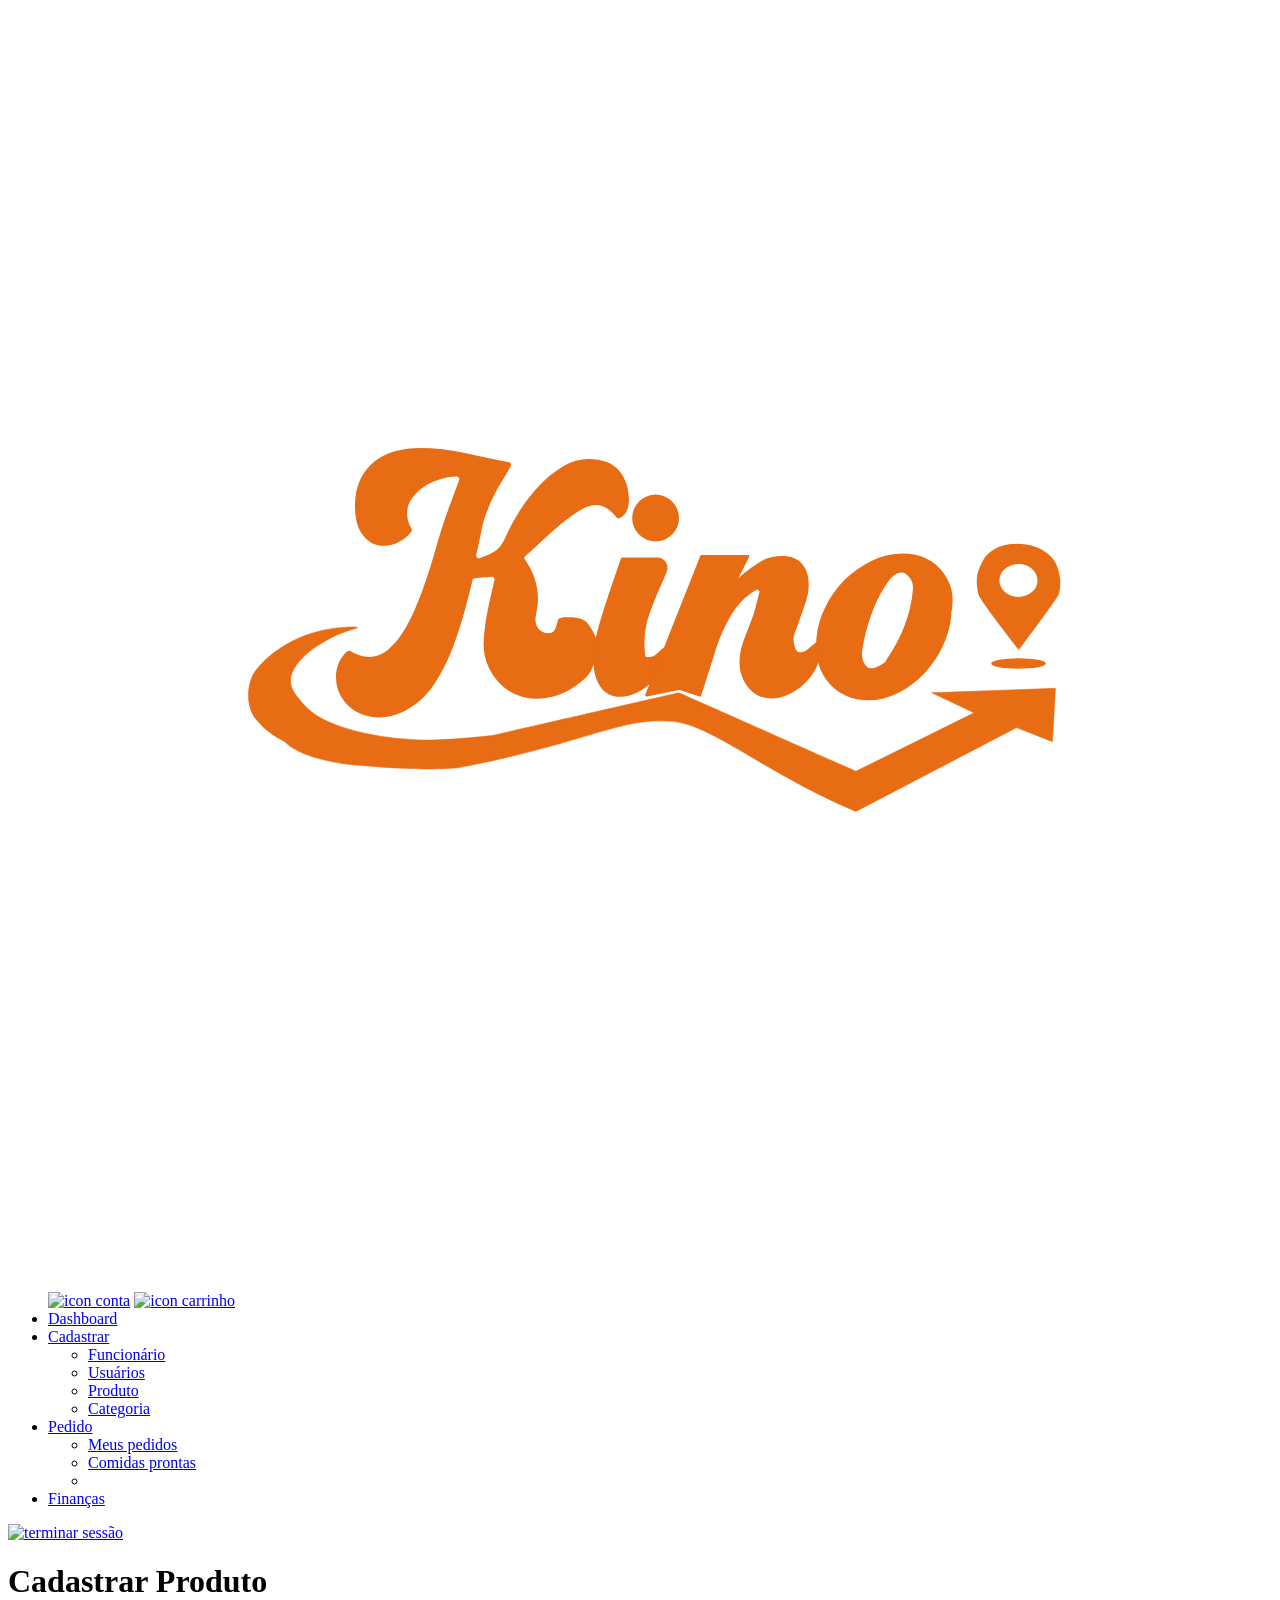
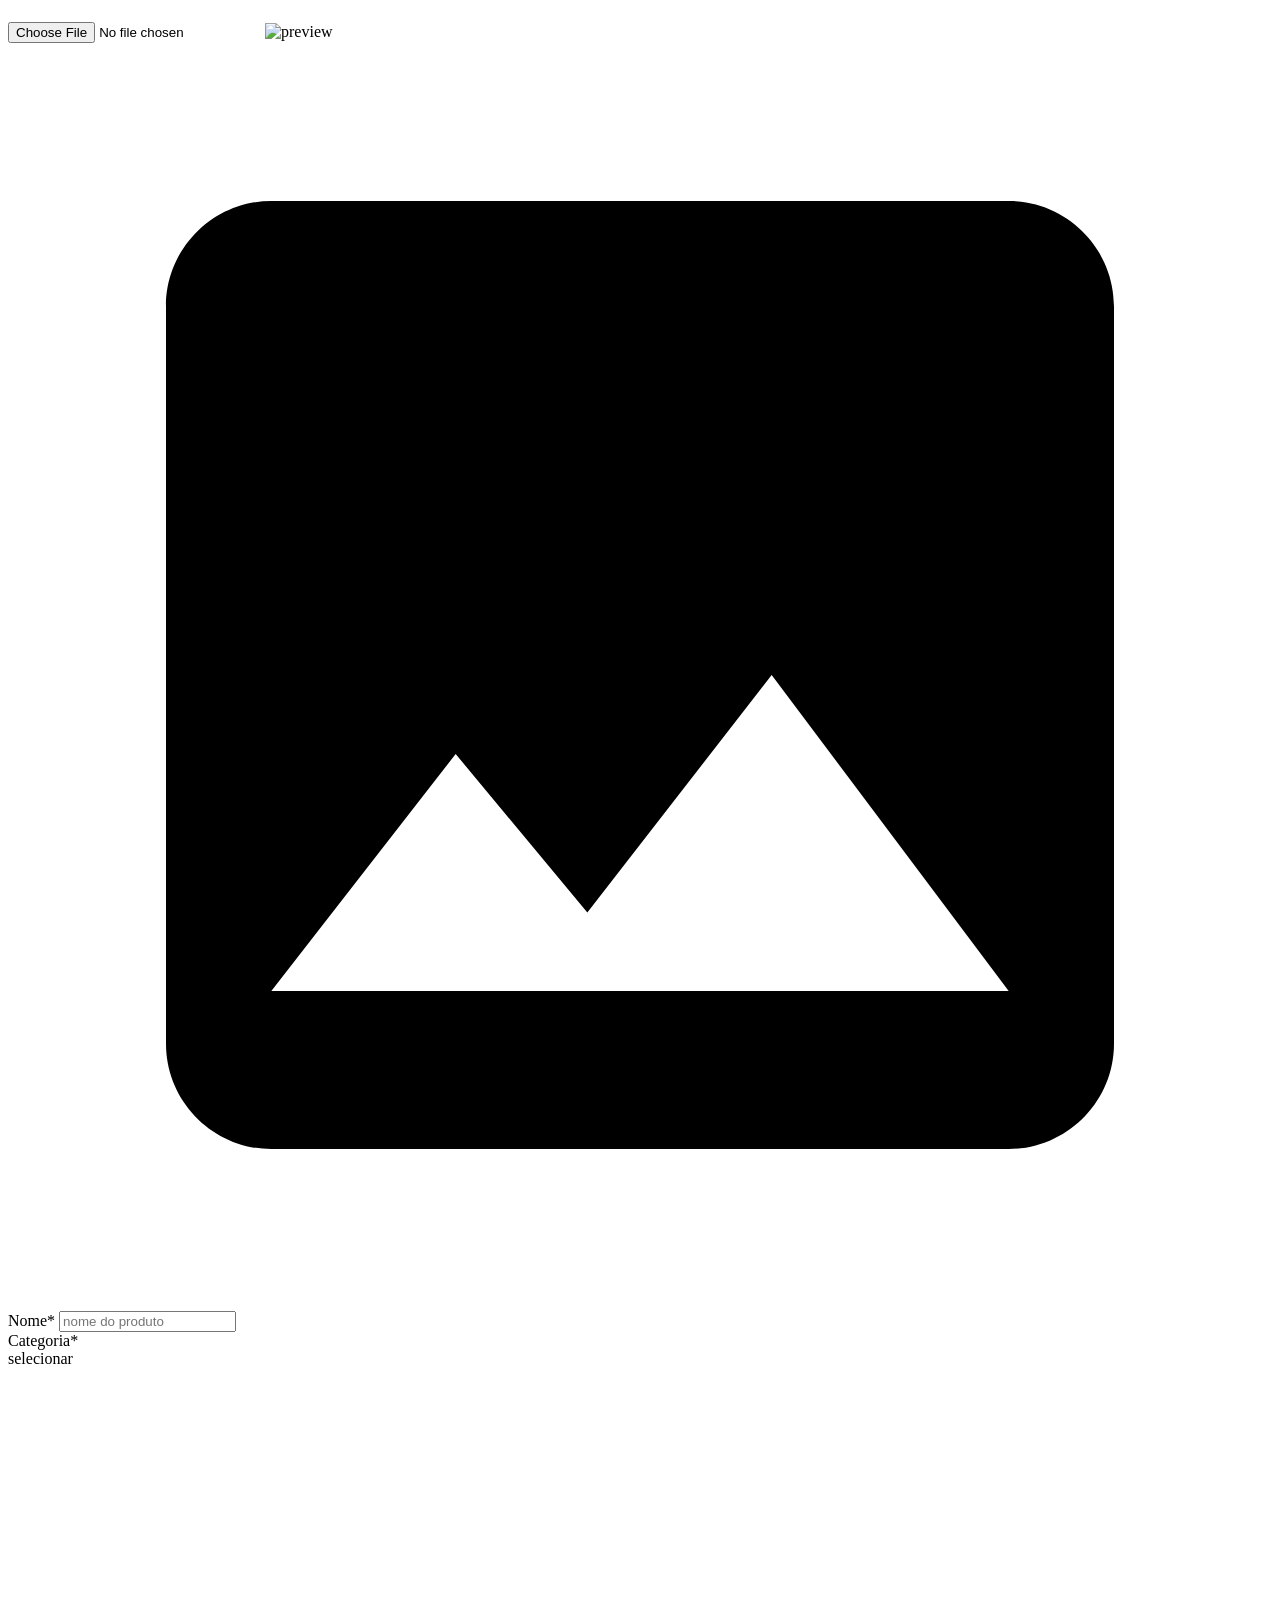
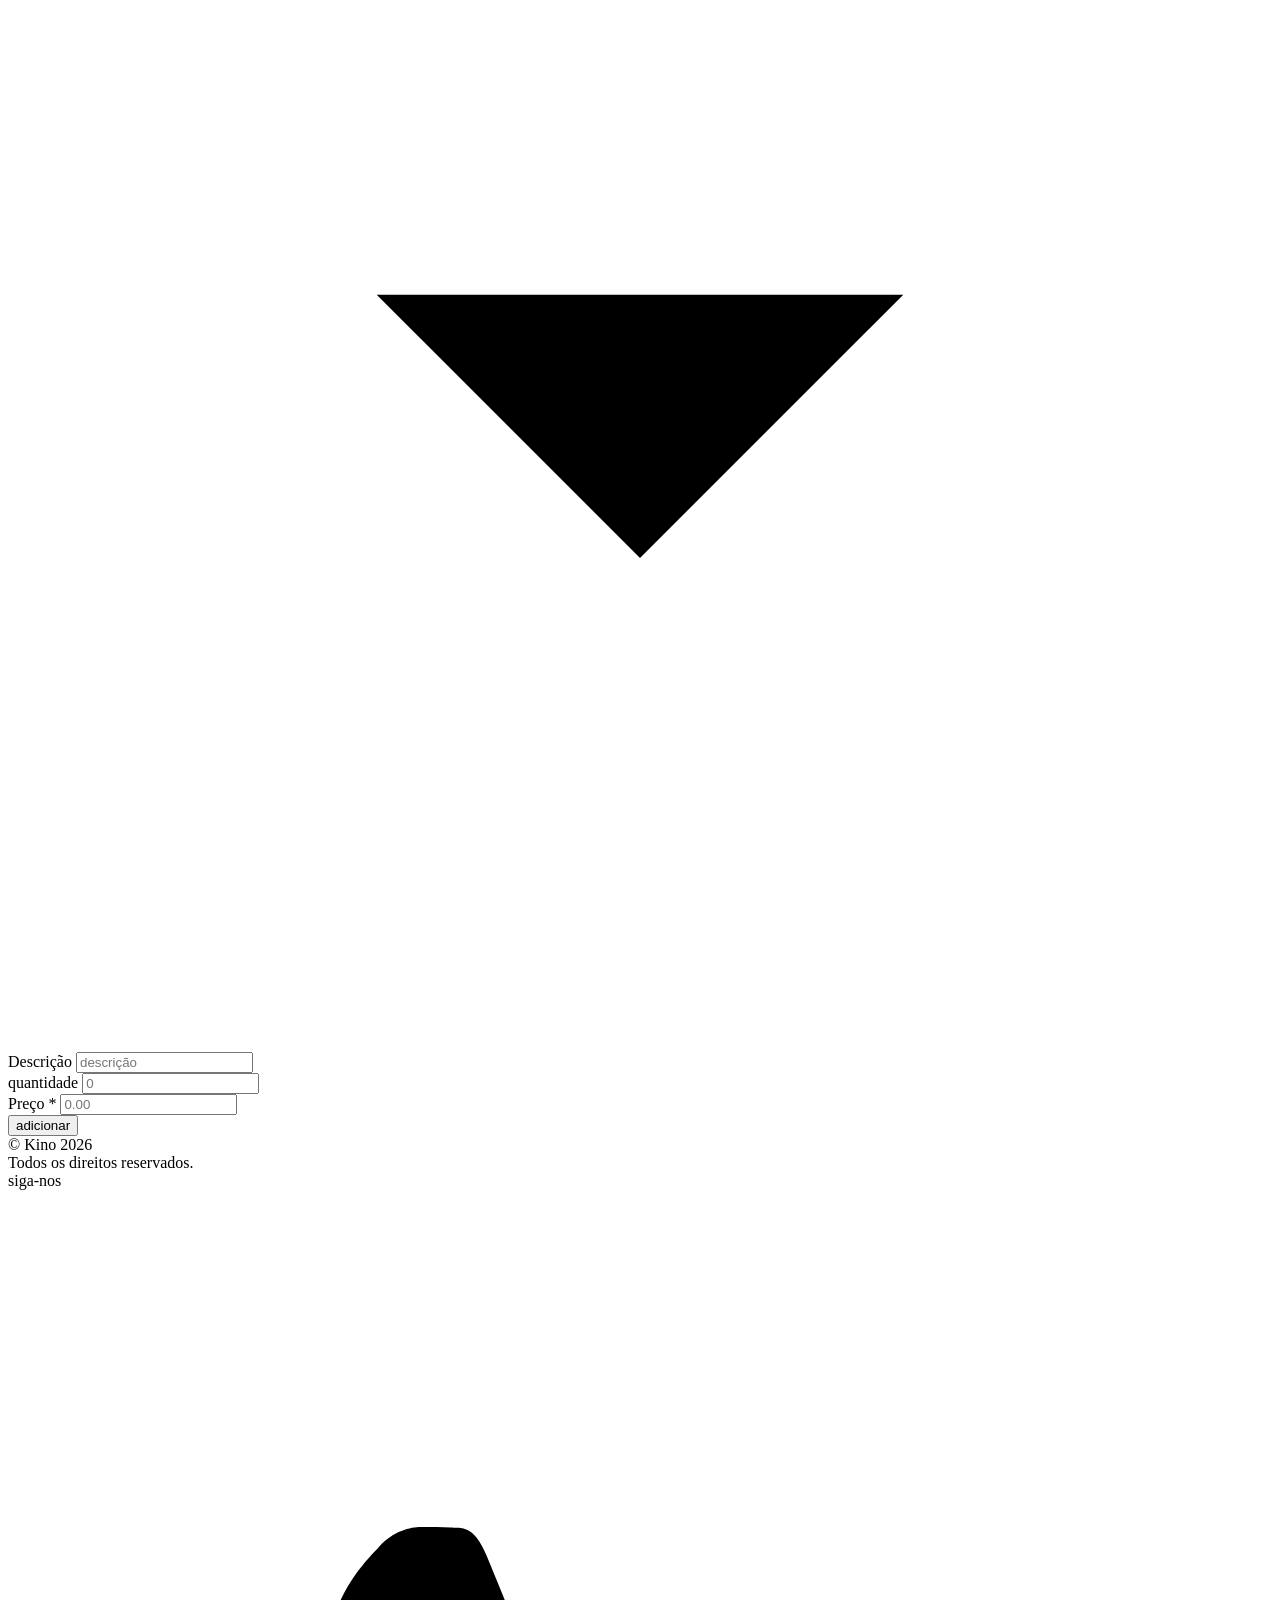
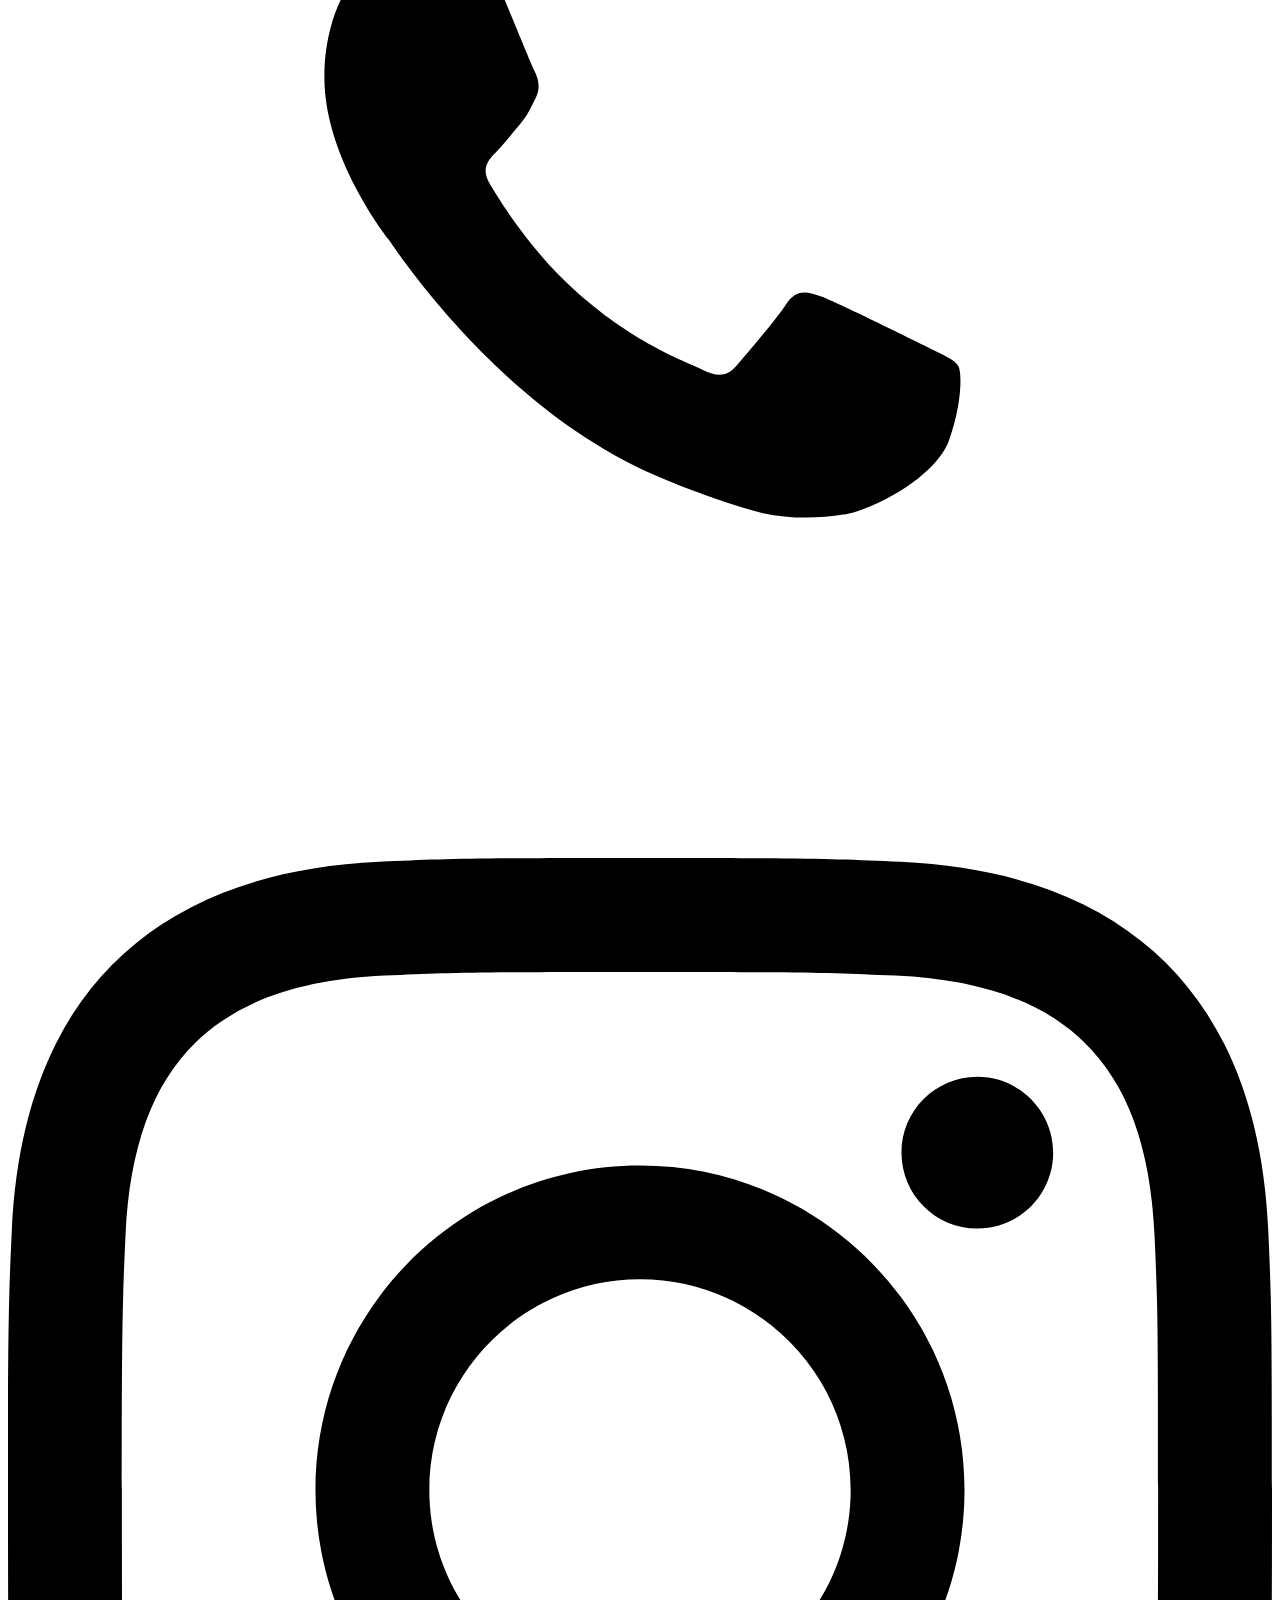
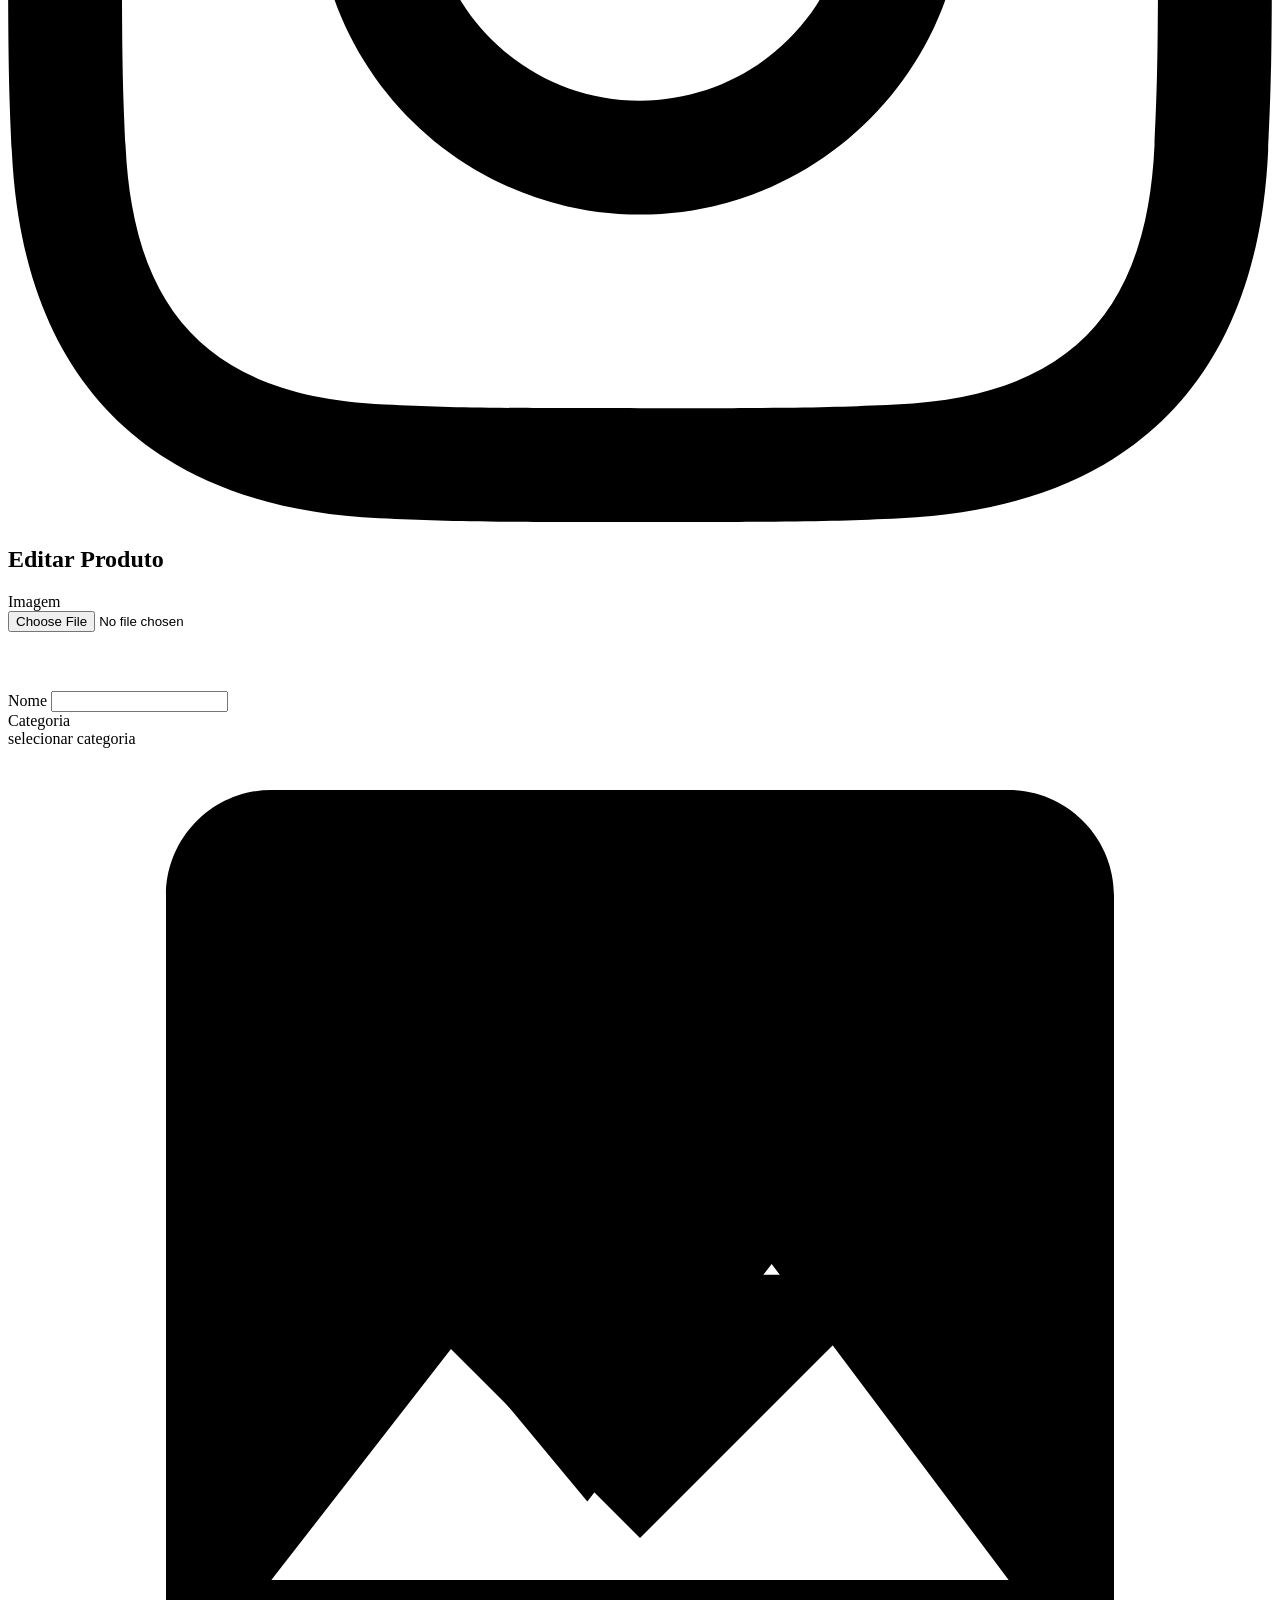
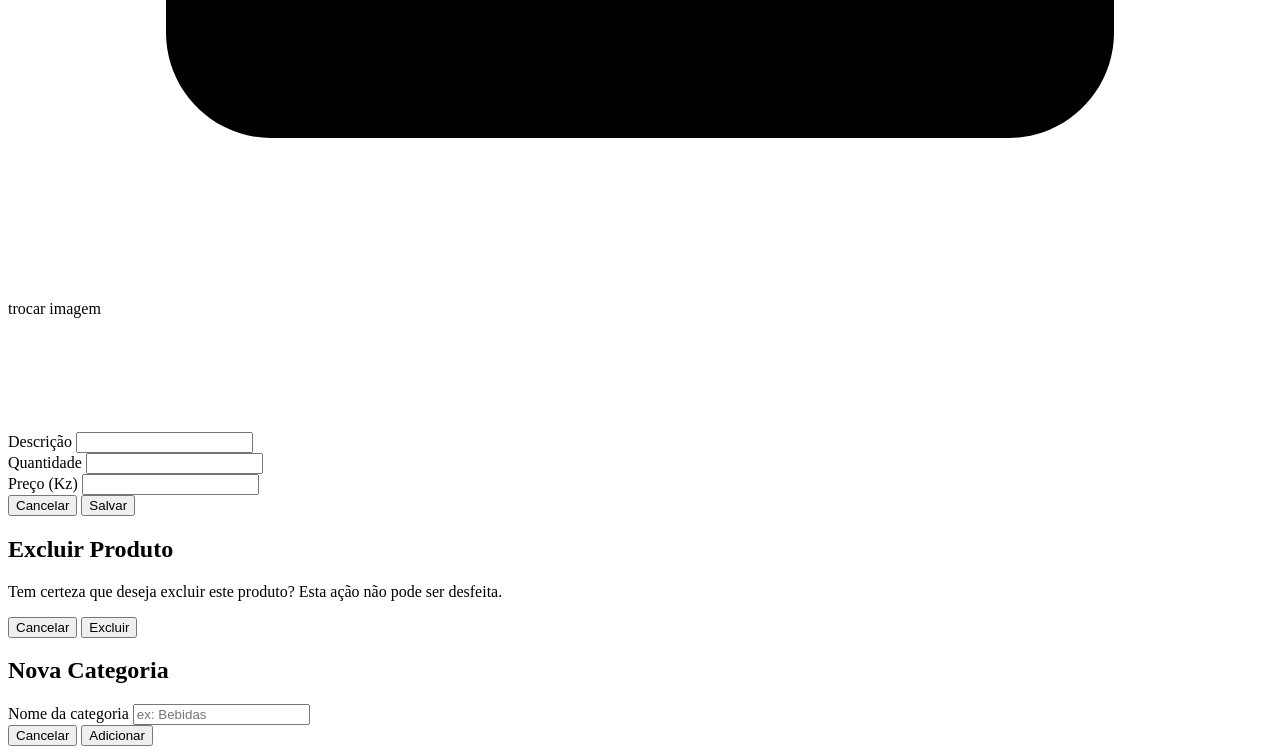
==== frontend/src/views/cadastrarProduto/cadastrarProduto.html @ 4c3218d9 "fix: alteração no svg e o png da pasta public /// fix: alteração no front da pagina de login" ====
<!DOCTYPE html>
<html lang="pt-BR">

<head>
  <meta charset="UTF-8" />
  <meta name="viewport" content="width=device-width, initial-scale=1.0" />
  <title>Cadastrar Produto</title>
  <script type="module" src="cadastrarProduto.js" defer></script>
  <link rel="icon" href="../../../public/kino.svg">
  <link rel="stylesheet" href="cadastrarProduto.css" />
  <link rel="stylesheet" href="../../style.css">
</head>

<body>

  <!-- NAV -->
    <!--Cabeçalho da pagina-->
    <header class="header" id="header_dashboar">
        <div class="logo">
            <!-- Removidos os width="80px" e height="80px" fixos para que o CSS o expanda grandemente -->
            <img src="../../../public/kino.svg" alt="logotipo do kino">
        </div>
        <!--Menu principal da página-->
        <nav class="nav" id="nav_dashboard">

            <ul class="menu">
                <header class="Cabeçalho-menu">
                    <a href="../login/login.html"><img src="../src/icons/user.svg" alt="icon conta" width="40px"
                            height="40px"></a>
                    <a href="#"><img src="icons/poibir.svg" alt="icon carrinho" width="40px" height="40px"></a>
                </header>
                <li>
                    <a href="../../Index.html">Dashboard</a>
                </li>
                <li>
                    <a href="#" id="menu-categoria">Cadastrar
                        <ul id="submenu-categoria">
                            <li>
                                <a href="../funcionario/funcionario.html">Funcionário</a>
                            </li>
                            <li>
                                <a href="#">Usuários</a>
                            </li>
                            <li>
                                <a href="../cadastrarProduto/cadastrarProduto.html">Produto</a>
                            </li>
                            <li>
                                <a href="#">Categoria</a>
                            </li>
                        </ul>
                    </a>
                </li>
                <li>
                    <a href="#" class="menus">Pedido
                        <ul class="submenus">
                            <li>
                                <a href="#">Meus pedidos</a>
                            </li>
                            <li>
                                <a href="#">Comidas prontas</a>
                            </li>
                            <li>
                        </ul>
                    </a>
                </li>
                <li>
                    <a href="#">Finanças</a>
                </li>
            </ul>
        </nav>

        <a href="#" class="conta-icones"><img src="../../icons/terminar-sessao.svg" id="logout"
                alt="terminar sessão"></a>

    </header>

  <main>
    <h1>Cadastrar Produto</h1>

    <!-- formulario -->
    <div class="form-card">
      <!-- input de imagem -->
      <div class="img-upload" id="mainImgUpload" title="Clique para escolher imagem">
        <input type="file" accept="image/*" id="mainImgInput" />
        <img id="mainImgPreview" alt="preview" />
        <div class="placeholder" id="mainImgPlaceholder">
          <svg viewBox="0 0 24 24">
            <path
              d="M21 19V5c0-1.1-.9-2-2-2H5c-1.1 0-2 .9-2 2v14c0 1.1.9 2 2 2h14c1.1 0 2-.9 2-2zM8.5 13.5l2.5 3.01L14.5 12l4.5 6H5l3.5-4.5z" />
          </svg>
          <!--<span>imagem<span class="obrigatorio">*</span></span>-->
        </div>
      </div>

      <div class="form-fields">
        <div class="field field-nome">
          <label>Nome<span class="obrigatorio">*</span></label>
          <input type="text" id="fNome" placeholder="nome do produto" />
        </div>

        <div class="field field-cat">
          <label>Categoria<span class="obrigatorio">*</span></label>
          <div class="sel-wrapper">
            <div class="sel-box" id="fCatBox" tabindex="0">
              <span id="fCatLabel">selecionar</span>
              <svg viewBox="0 0 24 24">
                <path d="M7 10l5 5 5-5z" />
              </svg>
            </div>
            <ul class="dropdown" id="fCatDropdown"></ul>
          </div>
        </div>

        <div class="field field-desc">
          <label>Descrição</label>
          <input type="text" id="fDesc" placeholder="descrição" />
        </div>

        <div class="field field-quant">
          <label>quantidade</label>
          <input type="number" id="frequerQtd" placeholder="0" step="1" min="0">
        </div>

        <div class="field field-preco">
          <label>Preço <span class="obrigatorio">*</span></label>
          <input type="number" id="fPreco" placeholder="0.00" step="0.10" min="0" />
        </div>

        <button type="button" class="btn-add" id="btnAdd">adicionar</button>

      </div>
    </div>

    <!-- GRID -->
    <div class="grid" id="prodGrid"></div>
  </main>

  <!-- FOOTER -->
  <footer>
    <div>
      <div>© Kino 2026</div>
      <div>Todos os direitos reservados.</div>
    </div>
    <span>siga-nos</span>
    <div class="social">
      <a href="#"><svg viewBox="0 0 24 24">
          <path
            d="M17.472 14.382c-.297-.149-1.758-.867-2.03-.967-.273-.099-.471-.148-.67.15-.197.297-.767.966-.94 1.164-.173.199-.347.223-.644.075-.297-.15-1.255-.463-2.39-1.475-.883-.788-1.48-1.761-1.653-2.059-.173-.297-.018-.458.13-.606.134-.133.298-.347.446-.52.149-.174.198-.298.298-.497.099-.198.05-.371-.025-.52-.075-.149-.669-1.612-.916-2.207-.242-.579-.487-.5-.669-.51-.173-.008-.371-.01-.57-.01-.198 0-.52.074-.792.372-.272.297-1.04 1.016-1.04 2.479 0 1.462 1.065 2.875 1.213 3.074.149.198 2.096 3.2 5.077 4.487.709.306 1.262.489 1.694.625.712.227 1.36.195 1.871.118.571-.085 1.758-.719 2.006-1.413.248-.694.248-1.289.173-1.413-.074-.124-.272-.198-.57-.347" />
        </svg></a>
      <a href="#"><svg viewBox="0 0 24 24">
          <path
            d="M12 2.163c3.204 0 3.584.012 4.85.07 3.252.148 4.771 1.691 4.919 4.919.058 1.265.069 1.645.069 4.849 0 3.205-.012 3.584-.069 4.849-.149 3.225-1.664 4.771-4.919 4.919-1.266.058-1.644.07-4.85.07-3.204 0-3.584-.012-4.849-.07-3.26-.149-4.771-1.699-4.919-4.92-.058-1.265-.07-1.644-.07-4.849 0-3.204.013-3.583.07-4.849.149-3.227 1.664-4.771 4.919-4.919 1.266-.057 1.645-.069 4.849-.069zm0-2.163c-3.259 0-3.667.014-4.947.072-4.358.2-6.78 2.618-6.98 6.98-.059 1.281-.073 1.689-.073 4.948 0 3.259.014 3.668.072 4.948.2 4.358 2.618 6.78 6.98 6.98 1.281.058 1.689.072 4.948.072 3.259 0 3.668-.014 4.948-.072 4.354-.2 6.782-2.618 6.979-6.98.059-1.28.073-1.689.073-4.948 0-3.259-.014-3.667-.072-4.947-.196-4.354-2.617-6.78-6.979-6.98-1.281-.059-1.69-.073-4.949-.073zm0 5.838c-3.403 0-6.162 2.759-6.162 6.162s2.759 6.163 6.162 6.163 6.162-2.759 6.162-6.163c0-3.403-2.759-6.162-6.162-6.162zm0 10.162c-2.209 0-4-1.79-4-4 0-2.209 1.791-4 4-4s4 1.791 4 4c0 2.21-1.791 4-4 4zm6.406-11.845c-.796 0-1.441.645-1.441 1.44s.645 1.44 1.441 1.44c.795 0 1.439-.645 1.439-1.44s-.644-1.44-1.439-1.44z" />
        </svg></a>
    </div>
  </footer>

  <!-- EDIT MODAL -->
  <div class="overlay" id="editOverlay">
    <div class="modal">
      <h2>Editar Produto</h2>
      <div class="fields">
        <div>
          <label>Imagem</label>
          <img class="modal-img-preview" id="editImgPreview" alt="" />
          <div class="img-upload" id="editImgUpload" style="width:100%;height:80px;border-radius:12px;">
            <input type="file" accept="image/*" id="editImgInput" />
            <div class="placeholder" id="editImgPlaceholder">
              <svg viewBox="0 0 24 24">
                <path
                  d="M21 19V5c0-1.1-.9-2-2-2H5c-1.1 0-2 .9-2 2v14c0 1.1.9 2 2 2h14c1.1 0 2-.9 2-2zM8.5 13.5l2.5 3.01L14.5 12l4.5 6H5l3.5-4.5z" />
              </svg>
              <span>trocar imagem</span>
            </div>
            <img id="editImgUploadPreview" alt=""
              style="display:none;width:100%;height:100%;object-fit:cover;border-radius:10px;" />
          </div>
        </div>
        <div>
          <label>Nome</label>
          <input type="text" id="editNome" />
        </div>
        <div>
          <label>Categoria</label>
          <div class="sel-wrapper">
            <div class="sel-box" id="editCatBox" tabindex="0">
              <span id="editCatLabel">selecionar categoria</span>
              <svg viewBox="0 0 24 24">
                <path d="M7 10l5 5 5-5z" />
              </svg>
            </div>
            <ul class="dropdown" id="editCatDropdown"></ul>
          </div>
        </div>
        <div>
          <label>Descrição</label>
          <input type="text" id="editDesc" />
        </div>
        <div>
          <label>Quantidade</label>
          <input type="number" id="editRequerQtd">
        </div>
        <div>
          <label>Preço (Kz)</label>
          <input type="number" id="editPreco" step="0.01" min="0" />
        </div>
      </div>
      <div class="modal-actions">
        <button class="btn-cancel" id="editCancel">Cancelar</button>
        <button class="btn-add" id="editSave">Salvar</button>
      </div>
    </div>
  </div>

  <!-- excluir produto modal -->
  <div class="overlay" id="delOverlay">
    <div class="modal confirm-modal">
      <h2>Excluir Produto</h2>
      <p>Tem certeza que deseja excluir este produto? Esta ação não pode ser desfeita.</p>
      <div class="modal-actions">
        <button class="btn-cancel" id="delCancel">Cancelar</button>
        <button class="btn-danger" id="delConfirm">Excluir</button>
      </div>
    </div>
  </div>

  <!-- nova categoria modal -->
  <div class="overlay" id="catOverlay">
    <div class="modal">
      <h2>Nova Categoria</h2>
      <div id="catModalFields">
        <div>
          <label>Nome da categoria</label>
          <input type="text" id="newCatName" placeholder="ex: Bebidas" />
        </div>
      </div>
      <div class="modal-actions">
        <button class="btn-cancel" id="catCancel">Cancelar</button>
        <button class="btn-add" id="catSave">Adicionar</button>
      </div>
    </div>
  </div>

  <!-- TOAST -->
  <div class="toast-wrap" id="toastWrap"></div>

</body>

</html>
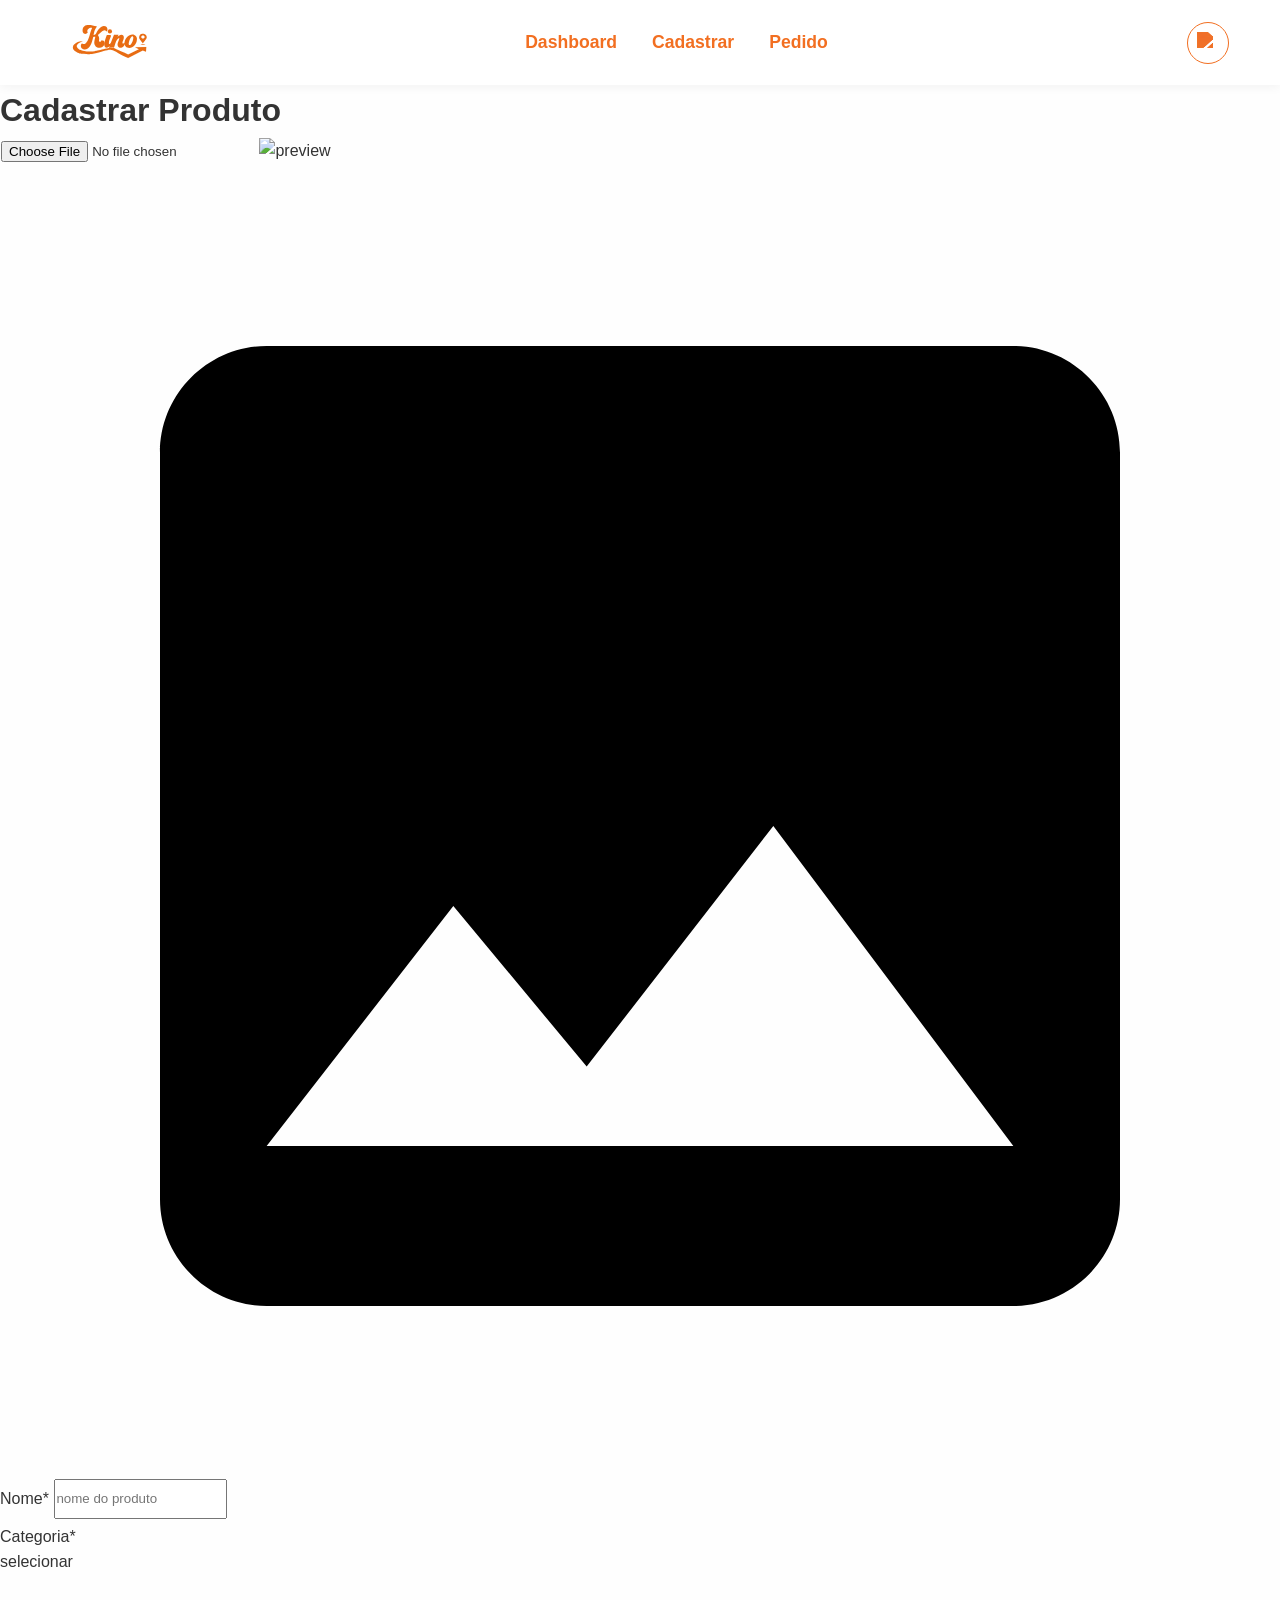
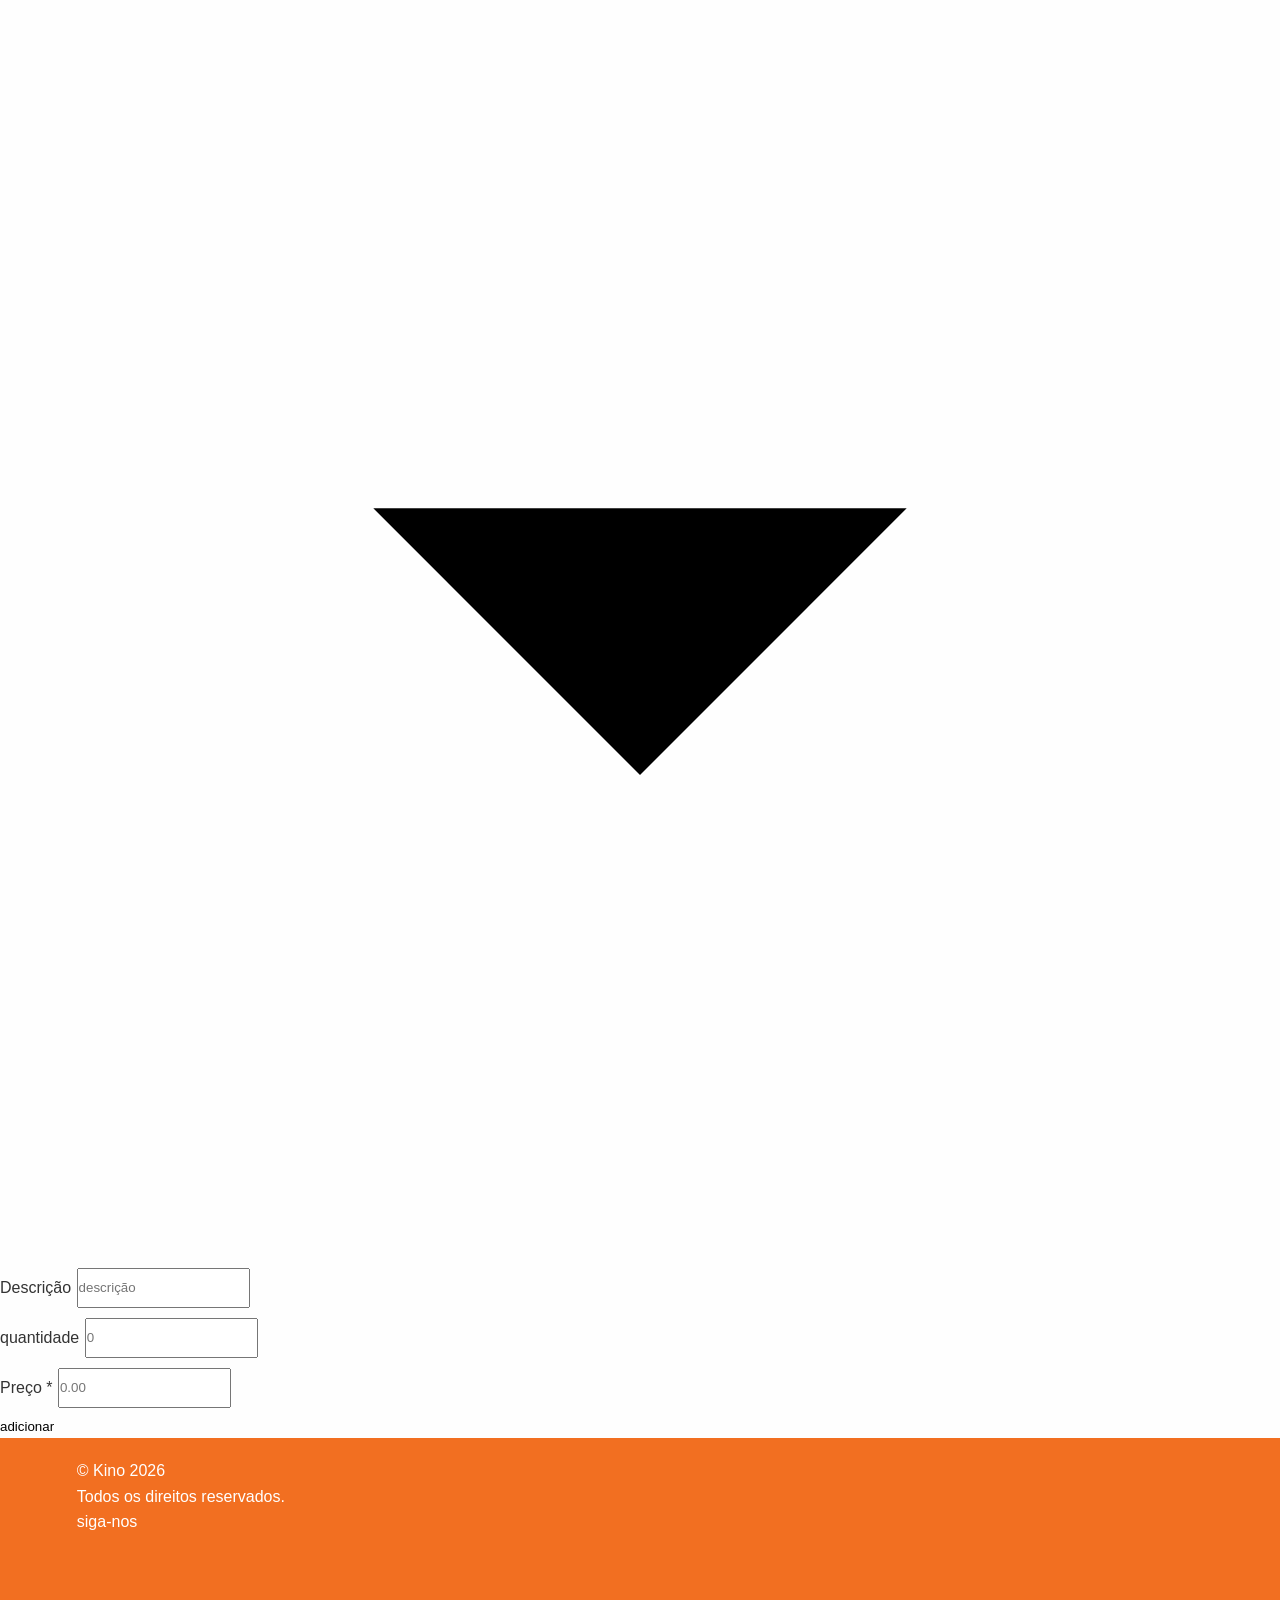
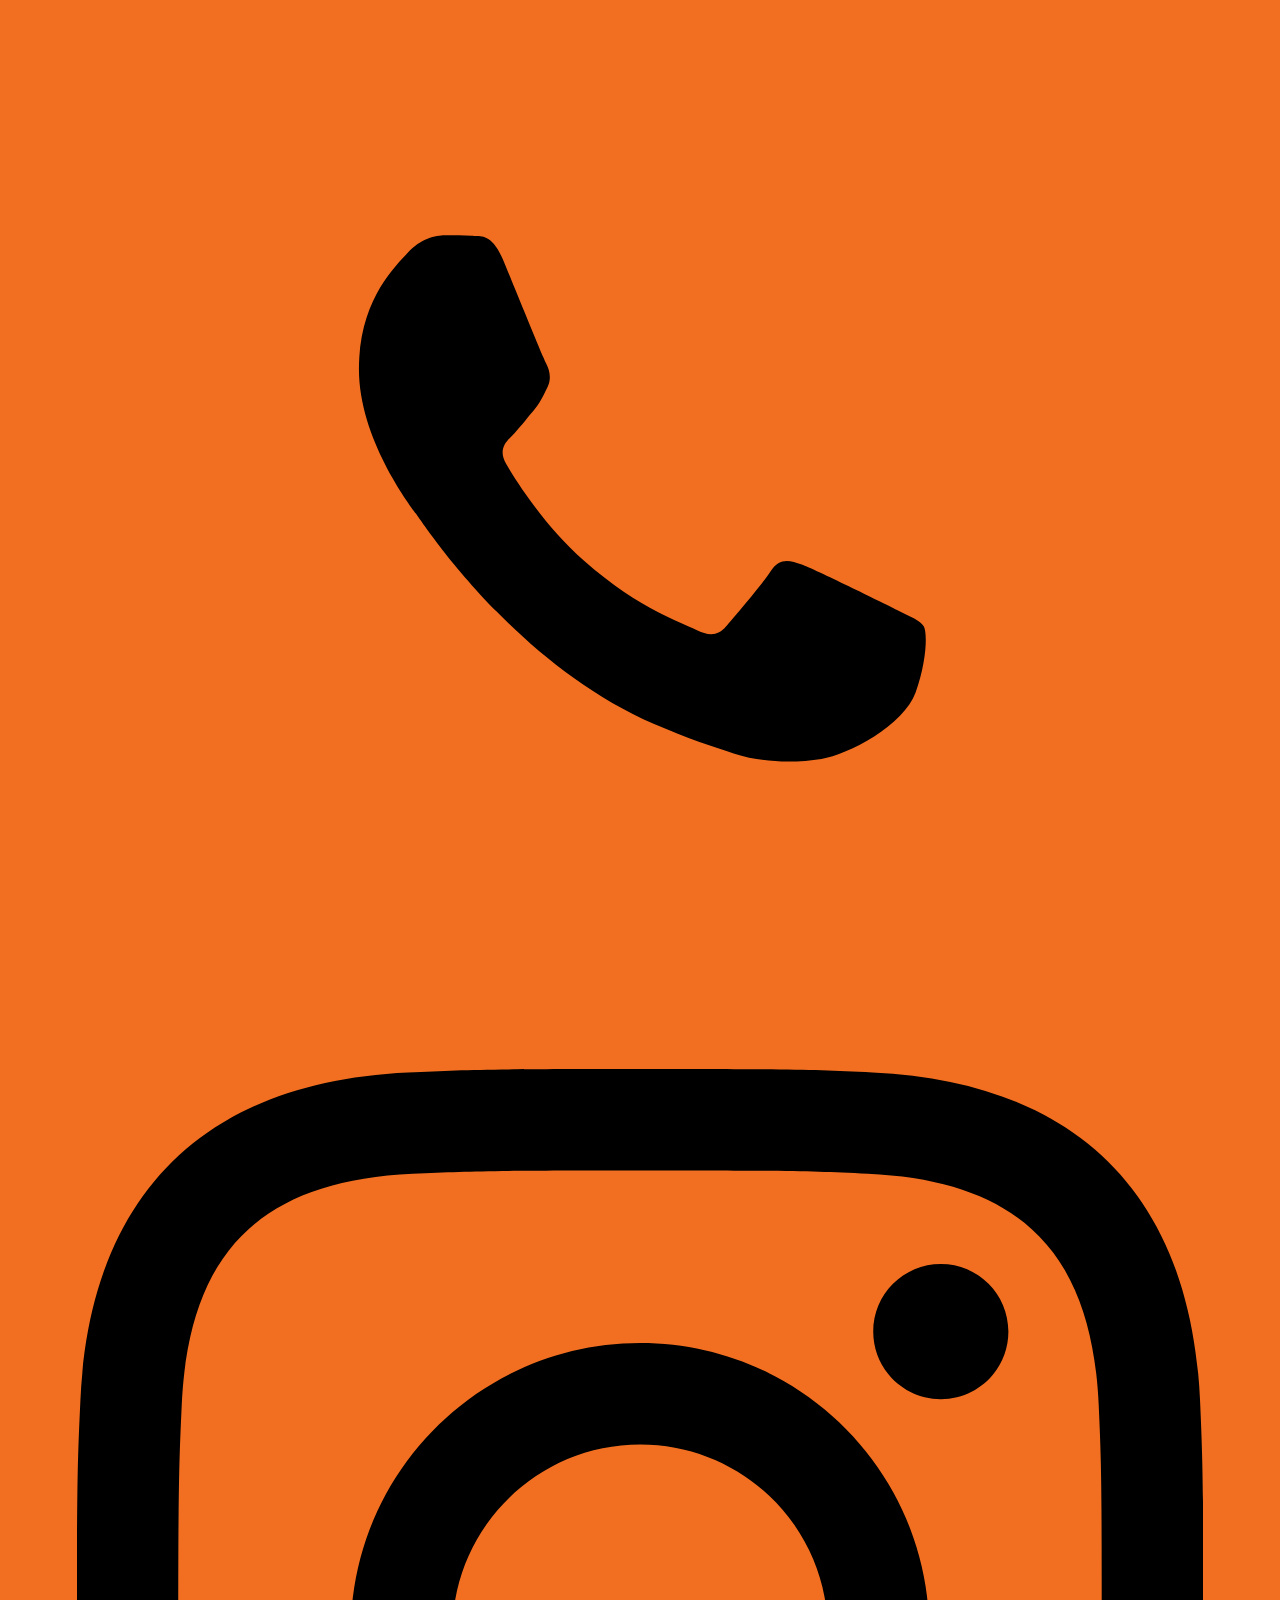
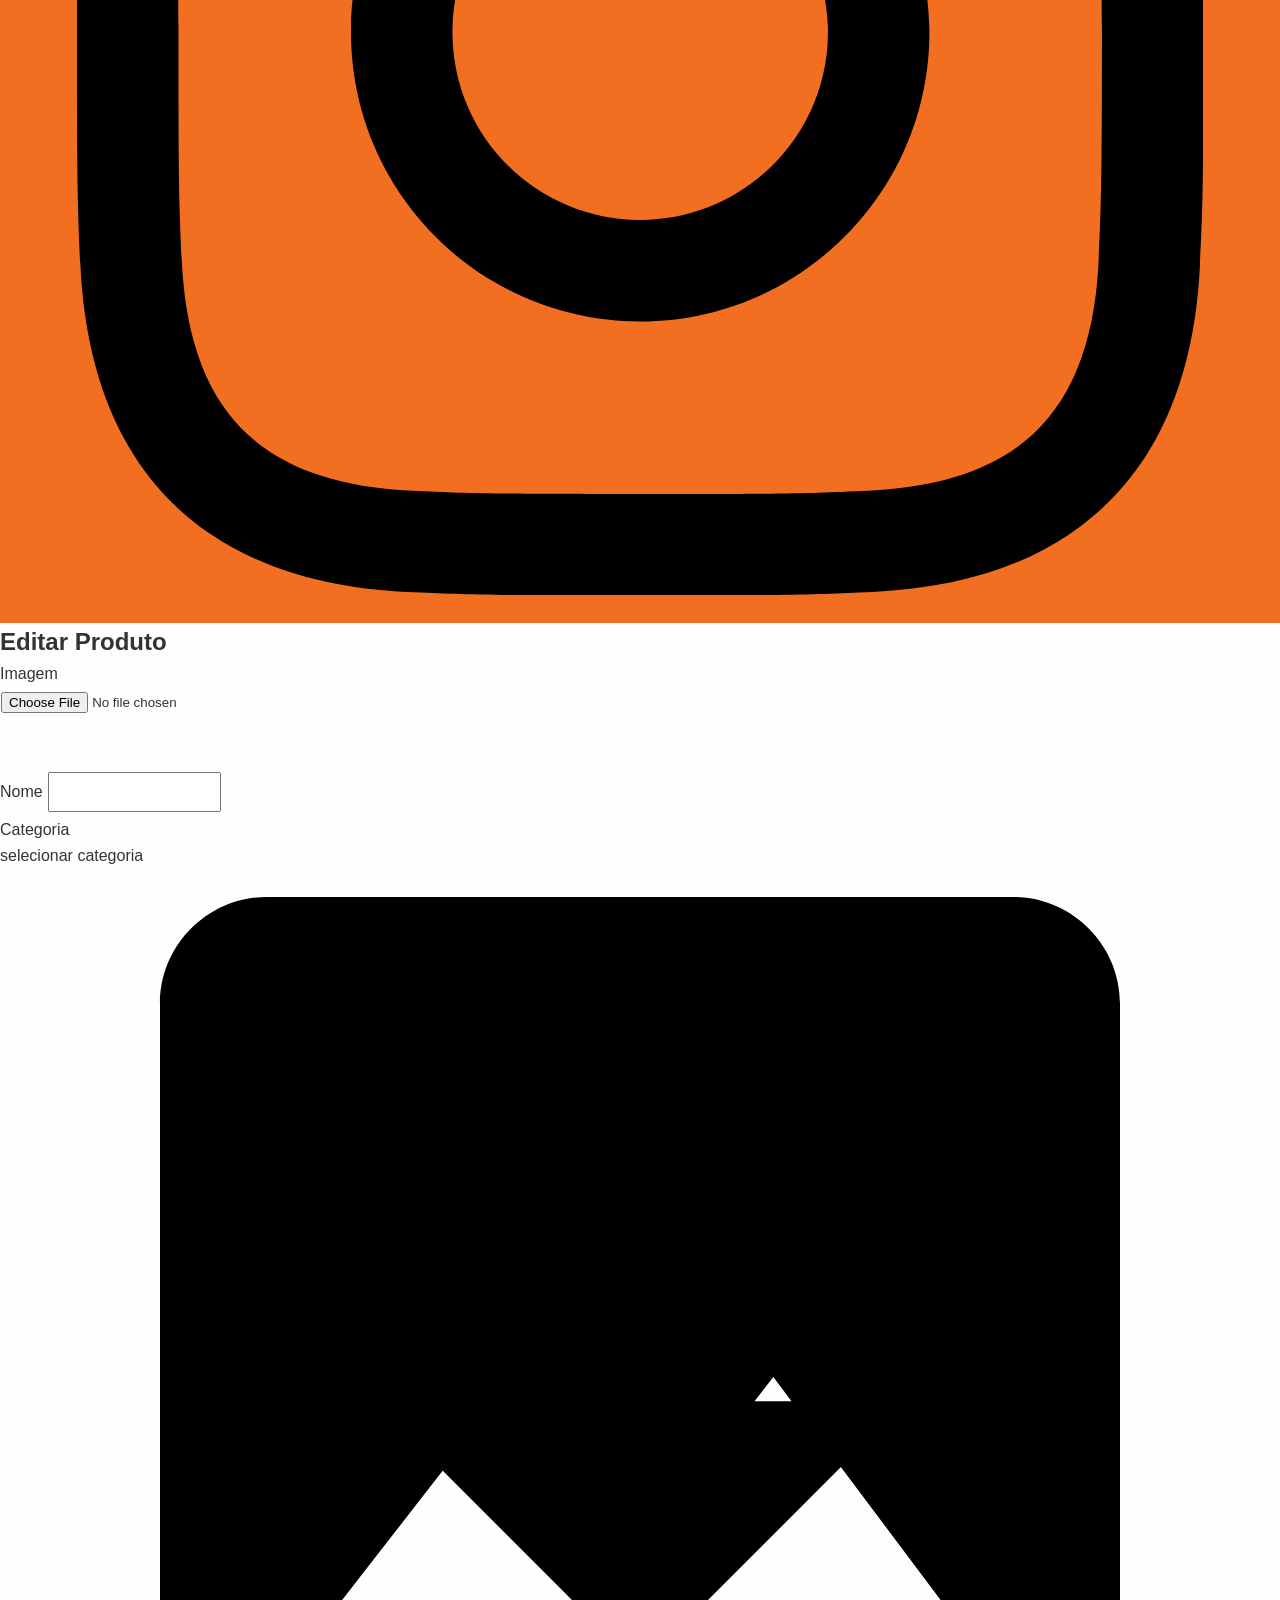
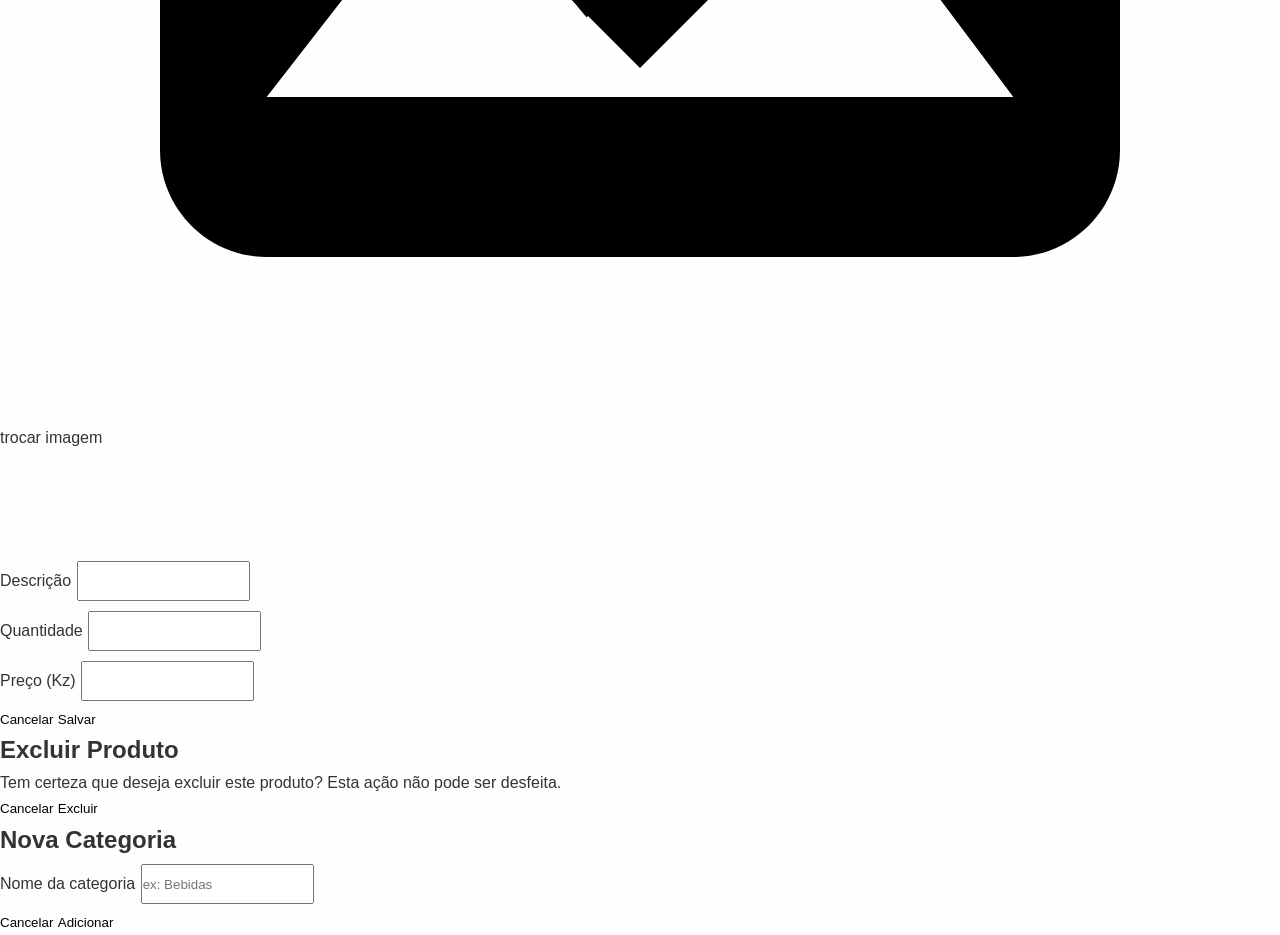
==== commit 3e5153e7: "fix: alteração no css da home" ====
--- a/frontend/src/views/cadastrarProduto/cadastrarProduto.html
+++ b/frontend/src/views/cadastrarProduto/cadastrarProduto.html
@@ -30,7 +30,7 @@
                     <a href="#"><img src="icons/poibir.svg" alt="icon carrinho" width="40px" height="40px"></a>
                 </header>
                 <li>
-                    <a href="../../Index.html">Dashboard</a>
+                    <a href="../dash_bord/das_bord.html">Dashboard</a>
                 </li>
                 <li>
                     <a href="#" id="menu-categoria">Cadastrar
@@ -62,9 +62,6 @@
                             <li>
                         </ul>
                     </a>
-                </li>
-                <li>
-                    <a href="#">Finanças</a>
                 </li>
             </ul>
         </nav>
--- a/frontend/src/style.css
+++ b/frontend/src/style.css
@@ -0,0 +1,1063 @@
+/* =========================================
+   LOCAL FONTS
+   ========================================= */
+@font-face {
+    font-family: "Inter";
+    src: url("fonts/inter-variable.woff2") format("woff2");
+    font-weight: 100 900;
+    font-display: swap;
+}
+
+@font-face {
+    font-family: "Lobster";
+    src: url("fonts/lobster-regular.woff2") format("woff2");
+    font-weight: normal;
+    font-display: swap;
+}
+
+/* =========================================
+   VARIABLES & GLOBAL CSS
+   ========================================= */
+:root {
+    --primary-color: #f26f21;
+    --primary-hover: #e05e10;
+    --text-dark: #333333;
+    --text-muted: #666666;
+    --text-light: #ffffff;
+    --bg-light: #fefefe;
+    --bg-white: #ffffff;
+    --input-bg: #fff1e8;
+    --border-radius: 16px;
+    --font-main: "Inter", sans-serif;
+    --font-heading: "Lobster", cursive;
+    --transition: all 0.3s ease;
+    --shadow-sm: 0 2px 10px rgba(0, 0, 0, 0.05);
+    --shadow-md: 0 4px 15px rgba(0, 0, 0, 0.1);
+}
+
+* {
+    margin: 0;
+    padding: 0;
+    box-sizing: border-box;
+}
+
+body {
+    font-family: var(--font-main);
+    background-color: var(--bg-light);
+    color: var(--text-dark);
+    line-height: 1.6;
+    overflow-x: hidden;
+}
+
+a {
+    text-decoration: none;
+    color: inherit;
+    transition: var(--transition);
+}
+
+ul {
+    list-style: none;
+}
+
+button {
+    cursor: pointer;
+    border: none;
+    background: none;
+}
+
+/* =========================================
+   HEADER (Anatomia Original)
+   ========================================= */
+.header {
+    width: 100%;
+    display: flex;
+    justify-content: space-between;
+    align-items: center;
+    padding: 0 4%; /* Margens zeradas no topo/fundo forçam o header a encolher ao máximo até à extremidade da imagem */
+    background-color: var(--bg-white);
+    box-shadow: var(--shadow-sm);
+    position: sticky;
+    top: 0;
+    z-index: 1000;
+}
+
+.logo {
+    display: flex;
+    align-items: center;
+}
+
+.logo img {
+    height: 115px;
+    width: auto;
+    object-fit: contain;
+    margin: -15px 0; /* Esta margem negativa mágica faz o Logo sobrepor-se delicadamente e o Header perde 30 pixels na sua altura total! */
+    /* Removido o hover scale para evitar o salto abrupto que criava o corte na margem */
+}
+
+.nav {
+    flex: 1;
+    display: flex;
+    justify-content: center;
+}
+
+.Cabeçalho-menu {
+    display: none;
+}
+
+.menu {
+    display: flex;
+    gap: 35px;
+    font-weight: 600;
+    color: var(--primary-color);
+}
+
+.menu > li > a {
+    color: var(--primary-color);
+    font-size: 1.1rem;
+    position: relative;
+}
+
+.menu > li > a:hover::after,
+.menu > li:first-child > a::after {
+    content: "";
+    position: absolute;
+    bottom: -5px;
+    left: 0;
+    width: 100%;
+    height: 2px;
+    background-color: var(--primary-color);
+}
+
+#submenu-categoria,
+.submenus {
+    display: none;
+    position: absolute;
+    background: white;
+    padding: 10px;
+    border-radius: 8px;
+    box-shadow: var(--shadow-md);
+    flex-direction: column;
+    gap: 10px;
+    z-index: 10;
+}
+
+.menu > li:hover #submenu-categoria,
+.menu > li:hover .submenus {
+    display: flex;
+}
+
+#submenu-categoria a,
+.submenus a {
+    font-weight: normal;
+    font-size: 0.95rem;
+    white-space: nowrap;
+}
+
+/* BOTÕES DE CONTA E CARRINHO MELHORADOS (TEMA DO SISTEMA) */
+.conta {
+    display: flex;
+    align-items: center;
+    gap: 15px;
+}
+
+.conta form {
+    display: flex;
+    align-items: center;
+    background-color: var(--input-bg);
+    border-radius: 30px;
+    padding: 5px 15px;
+    border: 1px solid transparent;
+}
+
+.conta form input {
+    border: none;
+    background: transparent;
+    padding: 8px 5px;
+    outline: none;
+    width: 150px;
+    font-family: inherit;
+    color: var(--primary-color);
+}
+
+.conta form input::placeholder {
+    color: #e49e78;
+}
+
+.conta-icones {
+    position: relative;
+    display: flex;
+    align-items: center;
+    justify-content: center;
+    width: 42px;
+    height: 42px;
+    border-radius: 50%;
+    border: 1.5px solid var(--primary-color);
+    transition: var(--transition);
+}
+
+.conta-icones img {
+    width: 22px;
+    height: 22px;
+    transition: var(--transition);
+    /* Força os SVG locais (se pretos/brancos) a ficarem no tom de laranja Kino via matriz */
+    filter: invert(53%) sepia(87%) saturate(1478%) hue-rotate(345deg)
+        brightness(98%) contrast(92%);
+}
+
+.conta-icones:hover {
+    background-color: var(--primary-hover);
+    border-color: var(--primary-hover);
+}
+
+.conta-icones:hover img {
+    /* Passando para branco puro num hover top */
+    filter: brightness(0) invert(1);
+}
+
+.cart-container {
+    position: relative;
+    display: flex;
+    align-items: center;
+}
+
+.cart-badge {
+    position: absolute;
+    top: -6px;
+    right: -6px;
+    background-color: #e63946; /* Vermelho alerta premium */
+    color: white;
+    font-size: 0.75rem;
+    font-weight: bold;
+    width: 20px;
+    height: 20px;
+    display: flex;
+    justify-content: center;
+    align-items: center;
+    border-radius: 50%;
+    border: 2px solid var(--bg-white);
+    pointer-events: none;
+    z-index: 5;
+}
+
+#iconMenu {
+    display: none;
+}
+
+/* =========================================
+   HERO BANNER ANIMADO
+   ========================================= */
+@keyframes heroSlides {
+    0%,
+    20% {
+        background-image: url("img/hero1.jpg");
+    } /* Imagem Delivery */
+    25%,
+    45% {
+        background-image: url("img/hero2.jpg");
+    } /* Hambúrguer Premium */
+    50%,
+    70% {
+        background-image: url("img/hero3.jpg");
+    } /* Comida Mista */
+    75%,
+    95% {
+        background-image: url("img/hero4.jpg");
+    } /* Burger e Fritas Delivery */
+    100% {
+        background-image: url("img/hero1.jpg");
+    }
+}
+
+.conteinnerBanner {
+    position: relative;
+    width: 100%;
+    height: 400px; /* BANNER REDUZIDO CONFORME PEDIDO */
+    background-size: cover;
+    background-position: center;
+    background-color: var(--primary-color);
+    animation: heroSlides 16s infinite;
+    display: flex;
+    justify-content: space-between;
+    padding: 0 6%;
+    align-items: center;
+    overflow: hidden;
+    transition: background-image 1s ease-in-out;
+}
+
+.hero-overlay {
+    position: absolute;
+    top: 0;
+    left: 0;
+    width: 100%;
+    height: 100%;
+    background: linear-gradient(
+        90deg,
+        rgba(230, 80, 0, 0.85) 0%,
+        rgba(230, 80, 0, 0.5) 45%,
+        rgba(0, 0, 0, 0) 100%
+    );
+    z-index: 1;
+}
+
+.conteinnerBanner > p {
+    position: relative;
+    z-index: 2;
+    font-family: var(--font-heading);
+    font-size: 5.5rem;
+    color: var(--text-light);
+    line-height: 1.1;
+    text-shadow: 2px 2px 10px rgba(0, 0, 0, 0.4);
+    max-width: 600px;
+}
+
+/* REDES SOCIAIS POSICIONADAS NUM LUGAR MELHOR E COM A COR DO TEMA */
+.redes {
+    position: absolute;
+    z-index: 2;
+    bottom: 30px;
+    right: 30px;
+}
+
+.redeSocial {
+    display: flex;
+    gap: 15px;
+    background-color: var(--primary-color); /* Fundo com tema do sistema */
+    padding: 10px 15px;
+    border-radius: 30px;
+    box-shadow: var(--shadow-md);
+}
+
+.redeSocial a img {
+    width: 25px;
+    height: 25px;
+    transition: var(--transition);
+    filter: brightness(0) invert(1); /* Força a cor dos svg base a ficarem brancos */
+}
+
+.redeSocial a:hover {
+    transform: scale(1.1);
+}
+
+.hero-carousel-dots {
+    position: absolute;
+    bottom: 20px;
+    left: 50%;
+    transform: translateX(-50%);
+    display: flex;
+    gap: 8px;
+    z-index: 2;
+}
+
+.dot {
+    width: 12px;
+    height: 12px;
+    background-color: rgba(255, 255, 255, 0.4);
+    border-radius: 50%;
+    cursor: pointer;
+    transition: var(--transition);
+}
+
+.dot.active {
+    background-color: var(--primary-color);
+    width: 30px;
+    border-radius: 10px;
+}
+
+/* =========================================
+   CATEGORIAS (Centralizadas com Zoom Suave)
+   ========================================= */
+.categorias {
+    padding: 40px 6%;
+}
+
+.categorias-header {
+    display: flex;
+    justify-content: space-between;
+    align-items: center;
+    margin-bottom: 25px;
+}
+
+.categorias-header h3 {
+    font-family: var(--font-heading);
+    font-size: 2.2rem;
+    color: var(--primary-color);
+    letter-spacing: 1px;
+}
+
+.categorias-header a {
+    color: var(--primary-color);
+    font-weight: 500;
+    font-size: 1rem;
+}
+
+.sessao {
+    display: flex;
+    gap: 20px;
+    padding-bottom: 25px;
+    /* Alterações para centralizar no mobile/desktop */
+    justify-content: center;
+    flex-wrap: wrap;
+}
+
+.categoria-card {
+    position: relative;
+    min-width: 180px;
+    height: 200px;
+    border-radius: var(--border-radius);
+    background-size: cover;
+    background-position: center;
+    display: flex;
+    align-items: flex-end;
+    justify-content: center;
+    padding: 15px;
+    overflow: hidden;
+    box-shadow: var(--shadow-md);
+    transition:
+        transform 0.4s cubic-bezier(0.175, 0.885, 0.32, 1.275),
+        box-shadow 0.4s ease;
+    flex-shrink: 0;
+}
+
+.categoria-card::before {
+    content: "";
+    position: absolute;
+    top: 0;
+    left: 0;
+    width: 100%;
+    height: 100%;
+    background: linear-gradient(
+        to top,
+        rgba(0, 0, 0, 0.85) 0%,
+        rgba(0, 0, 0, 0) 60%
+    );
+    z-index: 1;
+}
+
+/* Efeito Zoom Suave para Frente */
+.categoria-card:hover {
+    transform: scale(1.05) translateY(-5px);
+    box-shadow: 0 10px 25px rgba(0, 0, 0, 0.2);
+    z-index: 5;
+}
+
+.categoria-title {
+    position: relative;
+    z-index: 2;
+    color: var(--text-light);
+    font-family: var(--font-heading);
+    font-size: 1.4rem;
+    text-align: center;
+    letter-spacing: 0.5px;
+}
+
+.bookmark-btn {
+    position: absolute;
+    top: 10px;
+    right: 10px;
+    background-color: var(--bg-white);
+    width: 32px;
+    height: 32px;
+    border-radius: 50%;
+    display: flex;
+    align-items: center;
+    justify-content: center;
+    z-index: 3;
+    box-shadow: 0 2px 5px rgba(0, 0, 0, 0.2);
+    transition: var(--transition);
+}
+
+.bookmark-btn:hover {
+    transform: scale(1.1);
+}
+
+.bookmark-btn img {
+    width: 18px;
+    height: 18px;
+}
+
+/* =========================================
+   KINO'S DO CHEF (Cartões estilo Imagem Base)
+   ========================================= */
+.pratos-chef {
+    padding: 0 6% 40px 6%;
+}
+
+.pratos-chef header {
+    display: flex;
+    align-items: center;
+    justify-content: space-between;
+    margin-bottom: 30px;
+}
+
+.pratos-chef h4 {
+    font-family: var(--font-heading);
+    font-size: 2.2rem;
+    color: var(--primary-color);
+}
+
+.pratos-chef nav ul {
+    display: flex;
+    gap: 20px;
+}
+
+.pratos-chef nav a {
+    color: var(--text-muted);
+    font-weight: 500;
+    font-size: 1.1rem;
+}
+.pratos-chef nav a.active,
+.pratos-chef nav a:hover {
+    color: var(--primary-color);
+}
+
+.pratos {
+    display: grid;
+    grid-template-columns: repeat(auto-fit, minmax(320px, 1fr));
+    gap: 30px;
+}
+
+.prato-card {
+    position: relative;
+    height: 250px;
+    border-radius: 20px;
+    background-size: cover;
+    background-position: center;
+    overflow: hidden;
+    box-shadow: var(--shadow-sm);
+    transition:
+        transform 0.4s ease,
+        box-shadow 0.4s ease;
+    height: 200px;
+    width: 250px;
+}
+
+.prato-card::after {
+    content: "";
+    position: absolute;
+    bottom: 0;
+    left: 0;
+    width: 100%;
+    height: 50%;
+    background: linear-gradient(
+        to top,
+        rgba(0, 0, 0, 0.85) 0%,
+        rgba(0, 0, 0, 0) 100%
+    );
+    pointer-events: none;
+}
+
+.prato-card:hover {
+    transform: scale(1.03);
+    box-shadow: var(--shadow-md);
+}
+
+.prato-price {
+    position: absolute;
+    top: 15px;
+    left: 15px;
+    background: rgba(255, 255, 255, 0.9);
+    color: var(--primary-color);
+    padding: 5px 12px;
+    border-radius: 20px;
+    font-weight: 700;
+    font-size: 0.9rem;
+    z-index: 2;
+    box-shadow: 0 2px 5px rgba(0, 0, 0, 0.2);
+}
+
+.prato-like {
+    position: absolute;
+    top: 15px;
+    right: 15px;
+    background: rgba(255, 255, 255, 0.9);
+    width: 35px;
+    height: 35px;
+    border-radius: 50%;
+    display: flex;
+    align-items: center;
+    justify-content: center;
+    z-index: 2;
+    box-shadow: 0 2px 5px rgba(0, 0, 0, 0.2);
+}
+
+.prato-like img {
+    width: 20px;
+    height: 20px;
+}
+
+.prato-like.disabled {
+    background: rgba(255, 255, 255, 0.5);
+}
+
+.prato-info {
+    position: absolute;
+    bottom: 20px;
+    left: 20px;
+    right: 20px;
+    display: flex;
+    justify-content: space-between; /* Título à esquerda, botões à direita */
+    align-items: center;
+    z-index: 2;
+}
+
+.prato-info h5 {
+    color: white;
+    font-size: 1.4rem;
+    font-family: var(--font-main);
+    font-weight: 700;
+}
+
+.prato-actions {
+    display: flex;
+    align-items: center;
+    gap: 15px; /* Espaço entre o botão Detalhes e Carrinho */
+}
+
+/* Novo botão link "Detalhes" */
+.btn-details {
+    background-color: transparent;
+    color: white; /* Cor brilhante para aparecer */
+    font-size: 0.95rem;
+    font-weight: 600;
+    text-shadow: 0px 2px 4px rgba(0, 0, 0, 0.5); /* Sombra para o fazer destacar na imagem caso a foto seja clara */
+    transition: var(--transition);
+}
+
+.btn-details:hover {
+    color: var(--primary-color);
+    text-decoration: underline;
+}
+
+/* Redução do botão de add para apenas o ícone circular (+) */
+.btn-add-cart {
+    background-color: var(--primary-color);
+    width: 38px;
+    height: 38px;
+    border-radius: 50%;
+    display: flex;
+    justify-content: center;
+    align-items: center;
+    border: none;
+    box-shadow: 0 4px 6px rgba(0, 0, 0, 0.3);
+    transition: var(--transition);
+}
+
+.btn-add-cart img {
+    width: 22px;
+    height: 22px;
+}
+
+.btn-add-cart:hover {
+    background-color: var(--primary-hover);
+    transform: scale(1.1);
+}
+
+/* =========================================
+   PEDIR KINO
+   ========================================= */
+.pedirKino {
+    display: flex;
+    justify-content: space-between;
+    align-items: center;
+    margin: 60px 6%;
+    padding: 0;
+    gap: 40px;
+}
+
+.pedirKino > div:first-child {
+    flex: 1;
+    padding: 30px;
+}
+
+.pedirKino p {
+    font-size: 3.5rem; /* Ajustado um pouco para encaixar melhor ao lado de imagens completas */
+    font-weight: 700;
+    color: var(--primary-color);
+    margin-bottom: 25px;
+    line-height: 1.1;
+    max-width: 500px;
+}
+
+.pedirKino button {
+    background-color: var(--primary-color);
+    color: white;
+    padding: 15px 45px;
+    border-radius: 30px;
+    font-weight: bold;
+    font-size: 1.2rem;
+    transition: var(--transition);
+}
+
+.pedirKino button:hover {
+    background-color: var(--primary-hover);
+    transform: translateY(-2px);
+}
+
+.pedirKino > div:last-child {
+    flex: 1;
+    display: flex;
+    justify-content: flex-end;
+    align-items: center;
+}
+
+.img {
+    max-width: 100%;
+    width: 450px; /* Largura controlada */
+    height: auto; /* Altura adapta-se à proporção original da imagem */
+    border-radius: 20px;
+    object-fit: contain; /* Não corta a imagem (sem croppping) */
+    display: block;
+}
+
+/* =========================================
+   FOOTER INFORMAÇÕES
+   ========================================= */
+aside {
+    display: flex;
+    justify-content: flex-start;
+    gap: 40px;
+    flex-wrap: wrap;
+    padding: 60px 6%;
+    background-color: #f9f9f9;
+    color: #444;
+    border-top: 1px solid #eee;
+}
+
+.col-footer {
+    display: flex;
+    flex-direction: column;
+    min-width: 200px;
+}
+
+.col-footer h3 {
+    color: #222;
+    margin-bottom: 20px;
+    font-size: 1.1rem;
+}
+
+.col-footer a {
+    color: #666;
+    margin-bottom: 12px;
+    font-size: 0.9rem;
+}
+
+.col-footer a:hover {
+    color: var(--primary-color);
+}
+
+footer {
+    background-color: var(--primary-color);
+    color: white;
+    padding: 20px 6%;
+    width: 100%;
+  
+}
+
+.direitos {
+    display: flex;
+    justify-content: space-between;
+    align-items: center;
+}
+
+.sociais {
+    display: flex;
+    align-items: center;
+    gap: 15px;
+}
+
+.direitos p {
+    font-size: 0.9rem;
+}
+
+/* =========================================
+   RESPONSIVO / MOBILE
+   ========================================= */
+@media (max-width: 900px) {
+    .nav {
+        display: none;
+    }
+    #iconMenu {
+        display: block;
+    }
+    .conta form {
+        display: none;
+    }
+    .conteinnerBanner > p {
+        font-size: 4rem;
+    }
+    .conteinnerBanner {
+        height: 320px;
+    }
+    .pedirKino {
+        flex-direction: column;
+        text-align: center;
+        gap: 30px;
+    }
+    .pedirKino p {
+        font-size: 3rem;
+    }
+    .img {
+        max-width: 100%;
+        border-radius: 20px;
+        height: auto;
+    }
+    .pratos-chef header {
+        flex-direction: column;
+        gap: 15px;
+        align-items: flex-start;
+    }
+}
+
+@media (max-width: 600px) {
+    .header {
+        padding: 15px 5%;
+    }
+    .logo img {
+        height: 120px; /* Aumentado brutalmente no Mobile */
+    }
+    .conteinnerBanner {
+        flex-direction: column;
+        justify-content: center;
+        align-items: center;
+        text-align: center;
+        height: 350px;
+        padding-top: 20px;
+    }
+    .conteinnerBanner > p {
+        font-size: 3.5rem;
+    }
+    .redes {
+        position: absolute;
+        bottom: 20px;
+        right: 20px;
+        height: auto;
+    }
+    .categoria-card {
+        min-width: 140px;
+        height: 160px;
+    }
+    .categoria-title {
+        font-size: 1.2rem;
+    }
+    aside {
+        gap: 30px;
+    }
+    .direitos {
+        flex-direction: column;
+        gap: 20px;
+        text-align: center;
+    }
+}
+
+/* Estilizacao da div pesquisar kino*/
+.pesquisar_kino {
+    display: flex;
+    flex-direction: column;
+    width: 100%;
+    justify-content: center;
+    padding: 5px;
+    margin: 2px 0;
+}
+/*Estlizando o formulario pesquisar kino*/
+.form_pesquisar {
+    width: 100%;
+    margin: 5px 20px;
+    display: flex;
+    justify-content: fle;
+    align-items: center;
+    background-color: whitesmoke;
+    padding: 10px;
+}
+.form_pesquisar input {
+    height: 35px;
+    width: 300px;
+    margin: 2px 5px;
+    padding: 10px;
+    border: 1px #ff6A00 solid;
+    background-color: rgb(219, 205, 179);
+    border-radius: 50px;
+}
+.form_pesquisar button {
+    height: 35px;
+    width: 80px;
+    background-color: #ff6A00;
+    padding: 10px;
+    border-radius: 10px;
+}
+/*Estilizacao da div resultado*/
+.result_pesquisa {
+    width: 100%;
+    display: flex;
+    
+    flex-direction: row;
+    align-items: center;
+    justify-content: center;
+    padding: 30px 20px;
+    
+    display: flex;
+    border :1px orangered solid;
+}
+
+/*Estilizacao do modal carrinho*/
+.modal_carrinho {
+    position: fixed;
+    top: 0;
+    left: 0;
+    right: 0;
+    bottom: 0;
+    width: 100%;
+    height: 100%;
+    z-index: 1000;
+    background-color: rgba(0, 0, 0, 0.5);
+    display: flex;
+    justify-content: center;
+    align-items: center;
+    visibility: hidden;
+      margin-top: 100vh;
+    opacity: 0;
+    transition:
+    margin-top 2s ease-in-out,
+        opacity 0.3s ease,
+        visibility 0.3s ease;
+}
+
+.mostrar {
+    opacity: 1;
+    visibility: visible;
+      margin-top: -10vh;
+}
+
+.carrinho {
+    width: 95%;
+    max-width: 700px;
+    background-color: #fff;
+    padding: 20px;
+    border-radius: 10px;
+    position: relative;
+    max-height: 90vh;
+    overflow-y: auto;
+}
+
+#fechar_modal_carrinho {
+    position: absolute;
+    width: 35px;
+    height: 35px;
+    border-radius: 50%;
+    color: orangered;
+    border: 1px solid orangered;
+    right: 0px;
+    top: 0;
+    
+}
+
+#fechar_modal_carrinho:hover {
+    background-color: rgba(255, 68, 0, 0.459);
+}
+header h4{
+  text-align: center;
+  margin: 10px 0px;
+}
+#form_carrinho {
+    display: flex;
+    flex-direction: column;
+    gap: 15px;
+}
+
+#form_carrinho input {
+    width: 100%;
+    height: 40px;
+    border: 1px solid orangered;
+    border-radius: 50px;
+    padding: 10px 15px;
+    background-color: rgba(255, 68, 0, 0.185);
+}
+
+#form_carrinho table {
+    width: 100%;
+    border-collapse: collapse;
+    overflow-x: auto;
+    display: block;
+}
+
+table th,
+table td {
+    padding: 10px;
+    text-align: left;
+    border-bottom: 1px solid #e9ecef;
+}
+
+#btn_pedido {
+    width: 100%;
+    max-width: 400px;
+    height: 45px;
+    background-color: orangered;
+    border-radius: 10px;
+    color: #fff;
+    font-size: 16px;
+    font-weight: 600;
+    margin: 0 auto;
+}
+/*aviso de pagamento*/
+.modalPagamento{
+  position: fixed;
+  top: 0;
+  right: 0;
+  z-index: 1001;
+  height: 100vh;
+  width: 100%;
+  background:rgba(0, 0, 0, 0.8) ;
+  display: flex;
+  justify-content: center;
+  opacity: 0;
+  visibility: hidden;
+  transition:
+        opacity 0.3s ease,
+        visibility 0.3s ease;
+      
+}
+.mostrarPagamento{
+  
+        opacity:1;
+        visibility:visible;
+}
+.pagamento{
+ max-width: 600px;
+  border-radius: 10px;
+  background: whitesmoke;
+  padding: 5px 1px;
+  margin: auto;
+  display: flex;
+  flex-direction: column;
+  align-items: center;
+  position: relative;
+}
+pagamento p{
+  width: 100%;
+  margin: 10px;
+  text-align: center;
+}
+.input, .codPedido{
+  width: 100%;
+  margin: 50px 0;
+  display: flex;
+  flex-direction: row;
+  justify-content: center;
+  padding-block:0px 5px;
+}
+.input button,input,.codPedido button{
+  margin: 5px 1px;
+  height: 40px;
+}
+.input button, .codPedido button{
+  background: orangered;
+  width: 80px;
+}
+#fecharPagamento{
+  position: absolute;
+  top: 0;
+  right: 0;
+  height: 40px;
+  width: 40px;
+  border-radius: 50px;
+  border: 1px orangered solid;
+}
